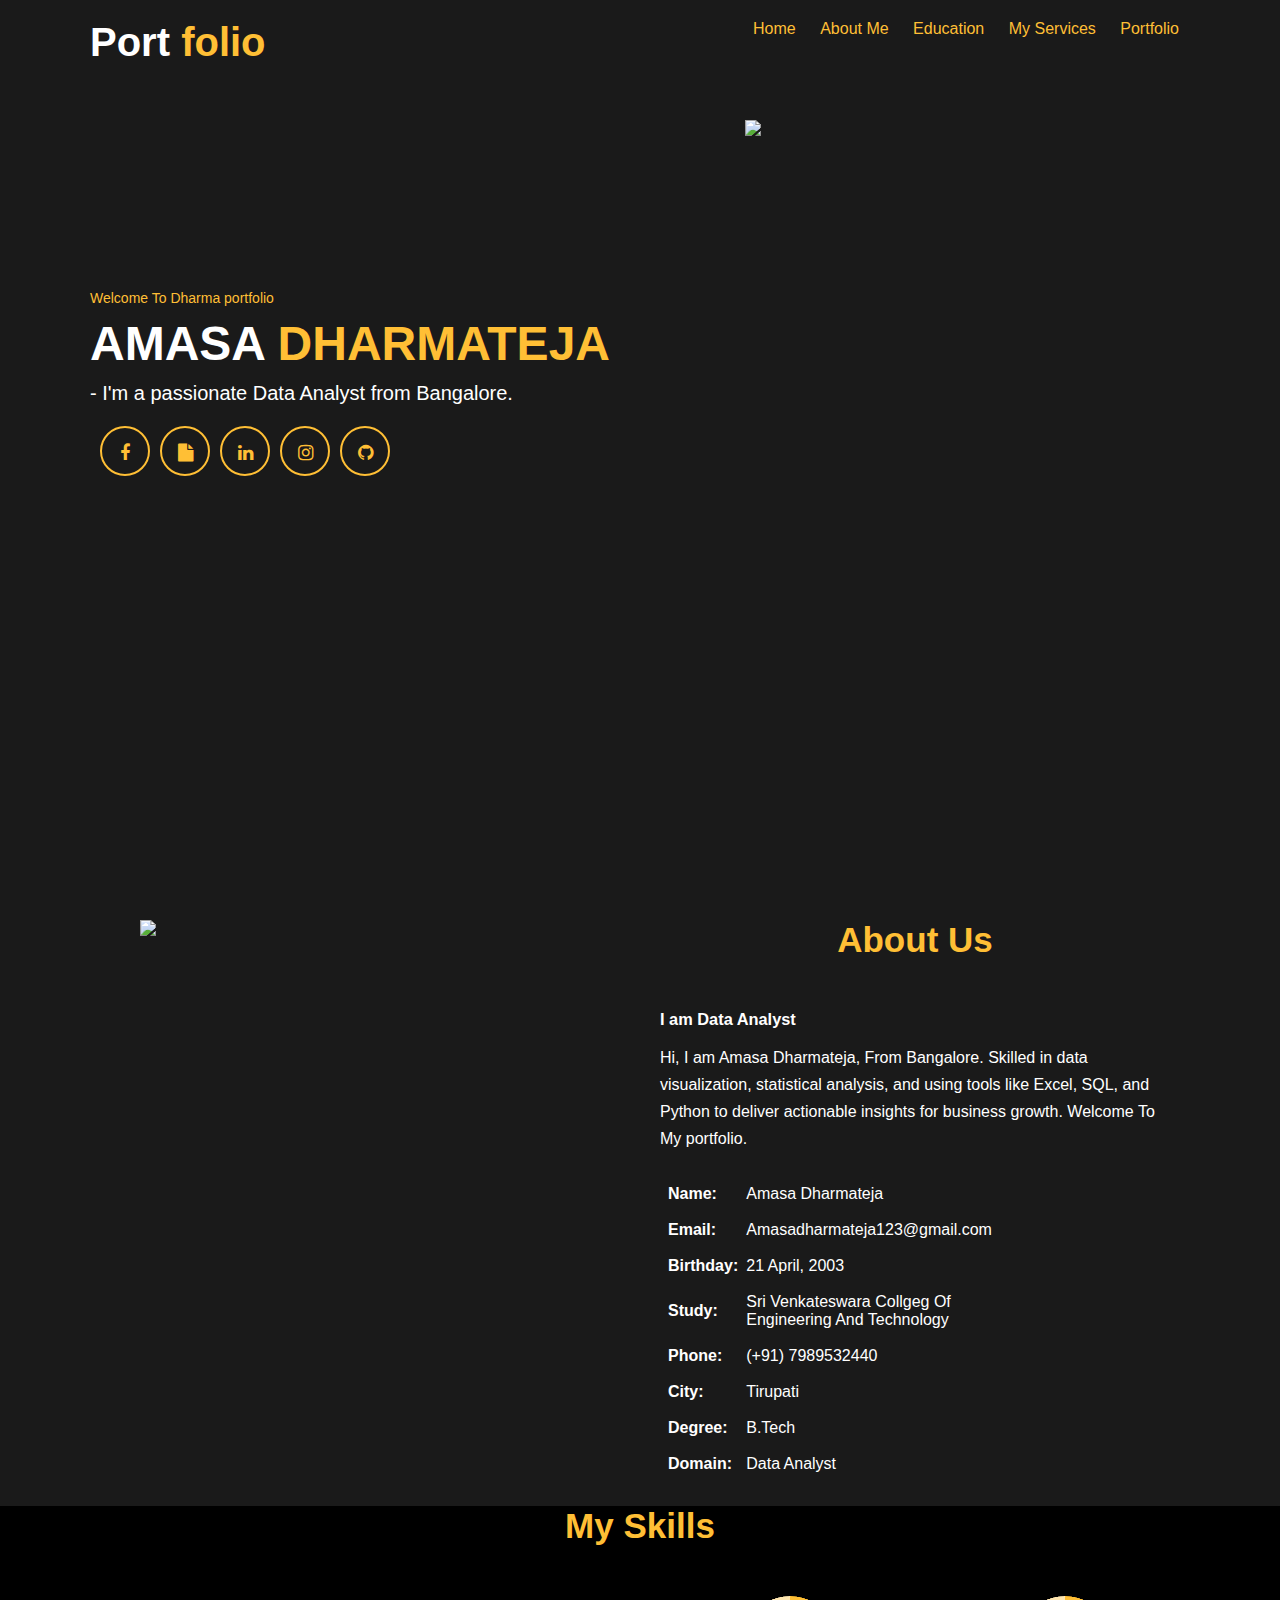
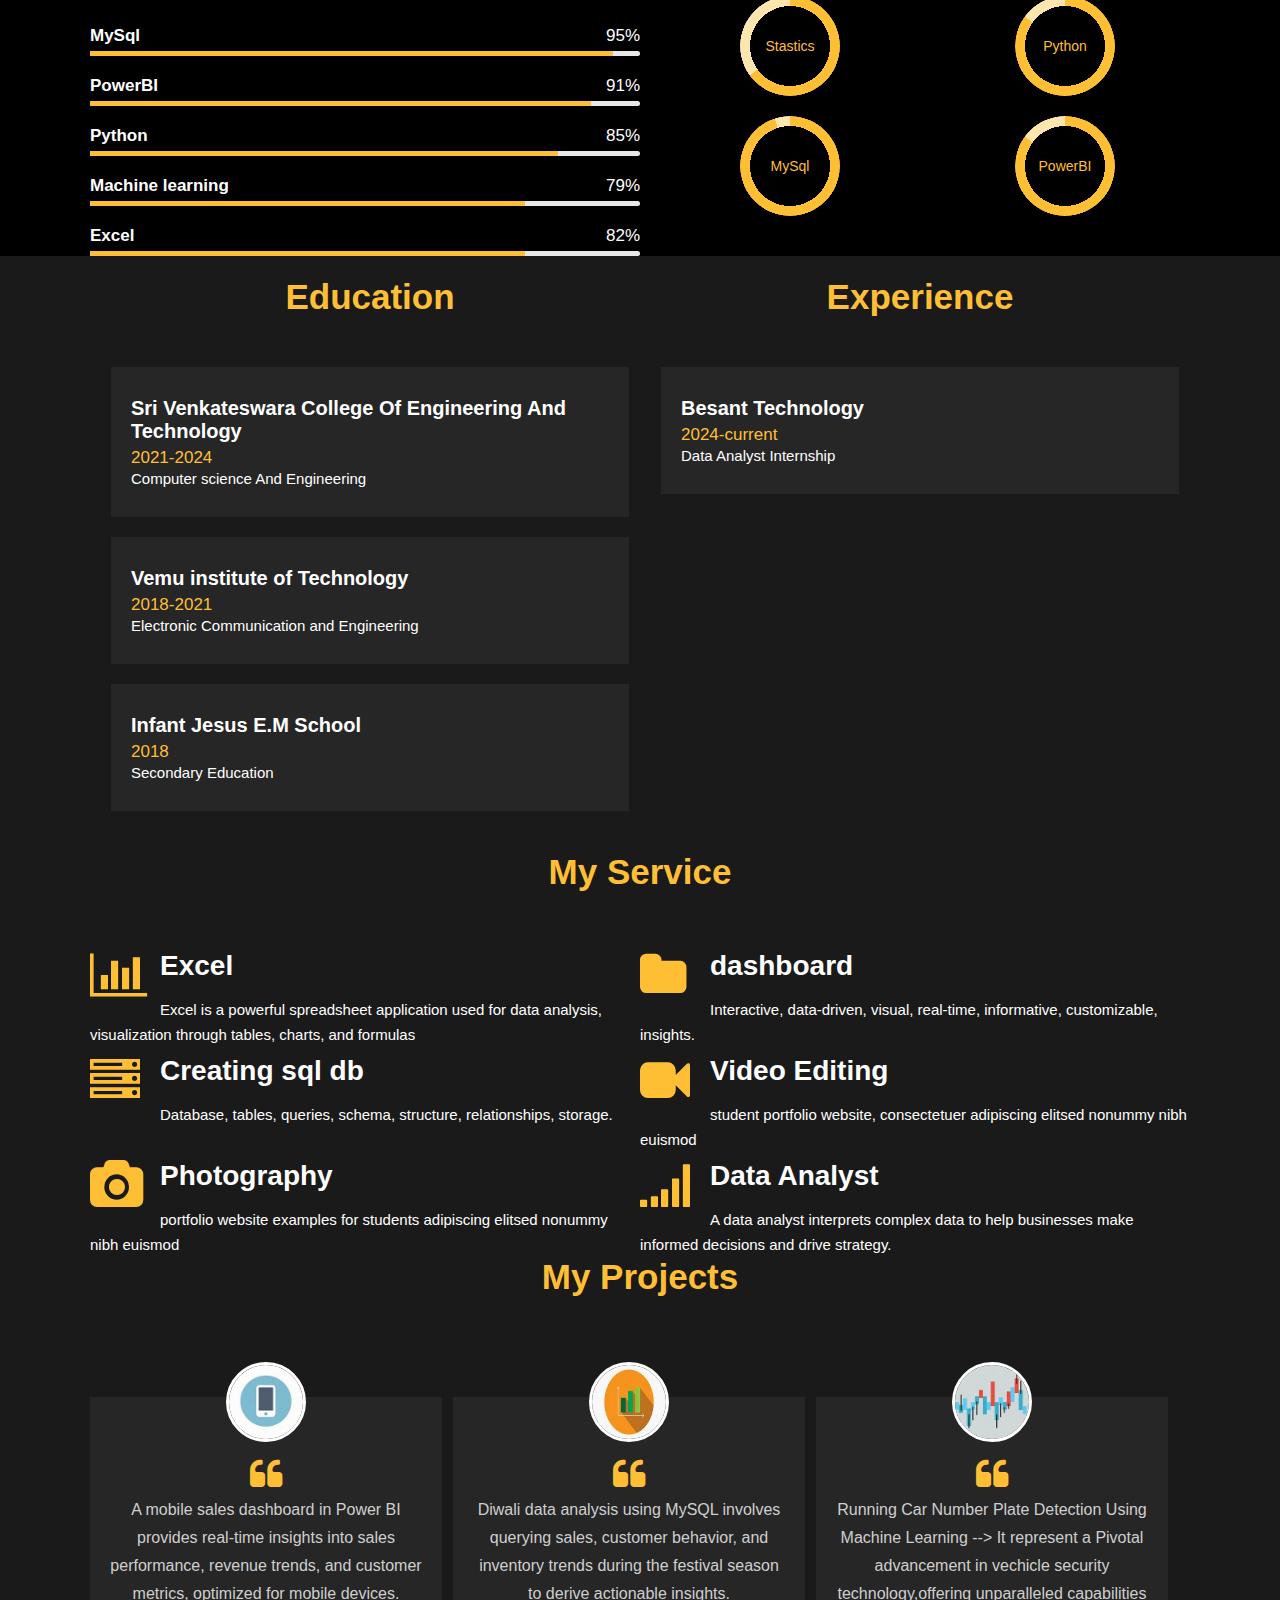
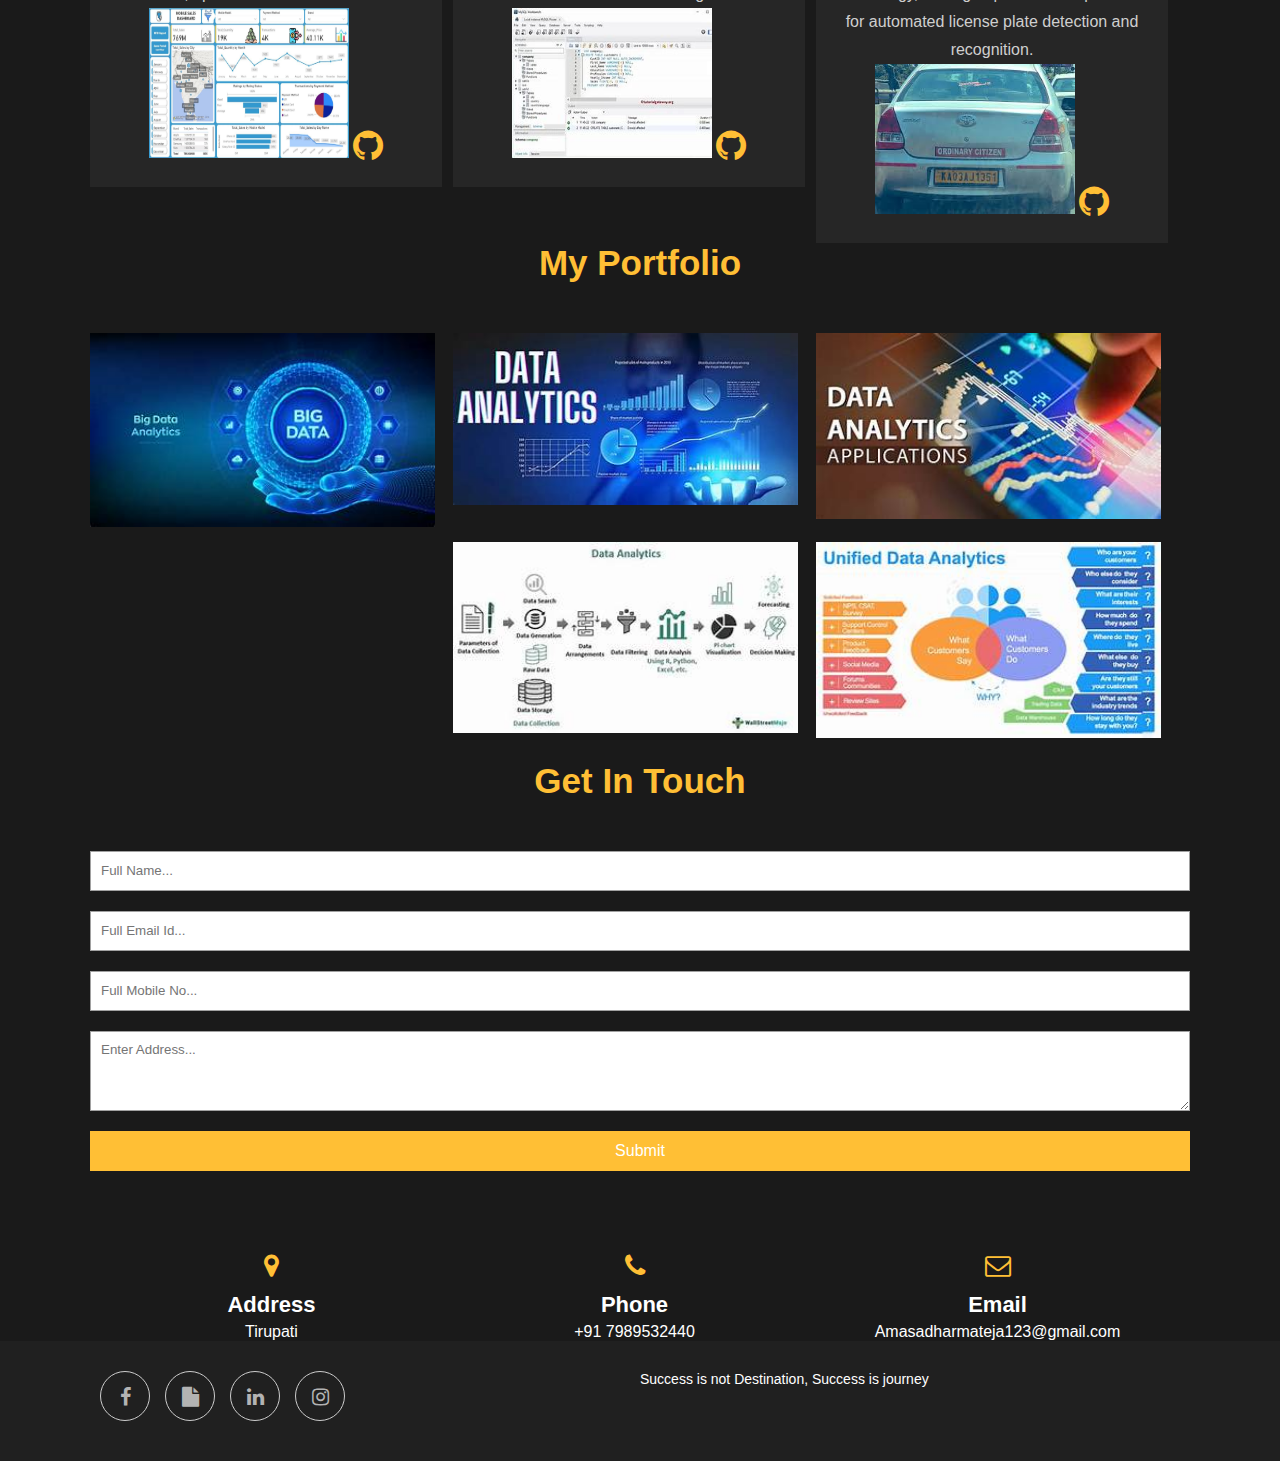
==== index.html @ 169424a3 "Update and rename newproject.html to index.html" ====
<!DOCTYPE html>
 <html>
 <head>
 <title>Amasa Dharmateja Portfolio</title>
 <meta charset="utf-8">
 <meta name="viewport" content="width=device-width, initial-scale=1">
 <link rel="stylesheet" href="https://maxcdn.bootstrapcdn.com/font-awesome/4.7.0/css/font-awesome.min.css">
 <link rel="stylesheet" href="css/style.css">
 </head>
 <body> 
  <!-----MENU SECTION------>
    <div class="main-panel">
      <div class="container">
        <div class="width-33 logo">Port <span class="span-col">folio</span>
        </div>
        <div class="width-66">
        <!-- Navigation Bar -->
<nav>
    <a href="#home">
        <span class="span-col">Home</span>
      </a>
      <a href="#about">
        <span class="span-col">About Me</span>
      </a>
      <a href="#education">
        <span class="span-col">Education</span>
      </a>
      <a href="#services">
        <span class="span-col">My Services</span>
      </a>
      <a href="#portfolio">
        <span class="span-col">Portfolio</span>
      </a>
  </nav>
        </div>
      </div>
      <!------MAIN BANNERR------>
<div class="container ">
    <div class="width-50">
      <div class="banner-section">
        <span class="span-col">Welcome To Dharma portfolio</span>
        <h1>AMASA <span class="span-col">DHARMATEJA</span>
        </h1>
        <h2>- I'm a passionate Data Analyst from Bangalore.</h2>
        <a href="https://www.facebook.com/share/19T1nu2YZK/">
          <i class="fa fa-facebook"></i>
        </a>
        <a href="https://drive.google.com/file/d/1kEaBD72XnDP6QRMPNoDMFjgONsmq3Y0k/view?usp=drive_link">
          <i class="fa fa-file"></i>
        </a>
        <a href="www.linkedin.com/in/amasa-dharmateja-2455b131a">
          <i class="fa fa-linkedin"></i>
        </a>
        <a href="https://www.instagram.com/dharma_royals_?igsh=MW50djlmZnY3Mno1ZA==">
          <i class="fa fa-instagram"></i>
        </a>
        <a href="https://github.com/Amasadharma">
          <i class="fa fa-github"></i>
        </a>
      </div>
    </div>
    <div class="width-50">
      <img src="C:\Users\amasa\OneDrive\Desktop\my details\my pic5.jpg" class="about-img">
    </div>
  </div>
  </div>
  <!------ABOUT US SECTION------>
<div id="about" class="main-section bg-lightgrey">
    <div class="container">
      <div class="width-50">
        <img src="C:\Users\amasa\OneDrive\Desktop\my details\my pic3.jpg" class="about-img">
      </div>
      <div class="width-50">
        <div class="about-us">
          <h2 class="heading-text">About Us</h2>
          <h3>I am Data Analyst</h3>
          <p>Hi, I am Amasa Dharmateja, From Bangalore. Skilled in data visualization, statistical analysis, and using tools like Excel, SQL, and Python to deliver actionable insights for business growth. Welcome To My portfolio.</p>
          <div class="width-50 mt-20">
            <table cellspacing="8" cellpadding="8">
              <tr>
                <th>Name:</th>
                <td>Amasa Dharmateja</td>
              </tr>
              <tr>
                <th>Email:</th>
                <td>Amasadharmateja123@gmail.com</td>
              </tr>
              <tr>
                <th>Birthday:</th>
                <td> 21 April, 2003</td>
              </tr>
              <tr>
                <th>Study:</th>
                <td> Sri Venkateswara Collgeg Of Engineering And Technology</td>
              </tr>
              <tr>
                <th>Phone:</th>
                <td>(+91) 7989532440</td>
              </tr>
              <tr>
                <th>City:</th>
                <td>Tirupati</td>
              </tr>
              <tr>
                <th>Degree:</th>
                <td> B.Tech</td>
              </tr>
              <tr>
                <th>Domain:</th>
                <td> Data Analyst</td>
              </tr>
            </table>
          </div>
          <div class="width-50 mt-20">
            <table cellspacing="8" cellpadding="8">
        
            </table>
          </div>
        </div>
      </div>
    </div>
  </div>
  <!------SKILL SECTION------>
<div class="main-section">
    <div class="container">
      <h2 class="heading-text">My Skills</h2>
      <div class="width-50">
        <div class="skill">
          <b>MySql</b>
          <span>95%</span>
          <div>
            <span style="width:95%"></span>
          </div>
        </div>
        <div class="skill">
          <b>PowerBI</b>
          <span>91%</span>
          <div>
            <span style="width:91%"></span>
          </div>
        </div>
        <div class="skill">
          <b>Python</b>
          <span>85%</span>
          <div>
            <span style="width:85%"></span>
          </div>
        </div>
        <div class="skill">
          <b>Machine learning</b>
          <span>79%</span>
          <div>
            <span style="width:79%"></span>
          </div>
        </div>
        <div class="skill">
            <b>Excel</b>
            <span>82%</span>
            <div>
              <span style="width:79%"></span>
            </div>
          </div>
      </div>
      <div class="width-50">
        <div class="width-50">
          <div role="progressbar" aria-valuenow="65" aria-valuemin="0" aria-valuemax="100" style="--value:65">Stastics</div>
        </div>
        <div class="width-50">
          <div role="progressbar" aria-valuenow="85" aria-valuemin="0" aria-valuemax="100" style="--value:85">Python</div>
        </div>
        <div class="width-50">
          <div role="progressbar" aria-valuenow="65" aria-valuemin="0" aria-valuemax="100" style="--value:95">MySql</div>
        </div>
        <div class="width-50">
          <div role="progressbar" aria-valuenow="85" aria-valuemin="0" aria-valuemax="100" style="--value:85">PowerBI</div>
        </div>
      </div>
    </div>
  </div>
  <!------EXPERIENCE SECTION------>
  <div id="education" class="main-section bg-lightgrey">
    <div class="container">
      <div class="edu-exp">
        <h2 class="heading-text">Education</h2>
        <div class="experience-list">
          <div class="experience-content">
            <h2>Sri Venkateswara College Of Engineering And Technology </h2>
            <h3>2021-2024</h3>
            <p>Computer science And Engineering</p>
          </div>
        </div>
        <div class="experience-list">
          <div class="experience-content">
            <h2>Vemu institute of Technology</h2>
            <h3>2018-2021</h3>
            <p>Electronic Communication and Engineering</p>
          </div>
        </div>
          <div class="experience-list">
            <div class="experience-content">
              <h2>Infant Jesus E.M School</h2>
              <h3>2018</h3>
              <p>Secondary Education</p>
            </div>
          </div>
      </div>
      <div class="edu-exp">
        <h2 class="heading-text">Experience</h2>
        <div class="experience-list">
          <div class="experience-content">
            <h2>Besant Technology</h2>
            <h3>2024-current</h3>
            <p>Data Analyst Internship</p>
          </div>
        </div>
      </div>
    </div>
  </div>
  <!------SERVICE SECTION------>
  <div id="services" class="main-section bg-lightgrey">
    <div class="container">
      <h2 class="heading-text">My Service</h2>
      <div class="width-50">
        <div class="service-list">
          <i class="fa fa-bar-chart"></i>
          <h3>Excel</h3>
          <p>Excel is a powerful spreadsheet application used for data analysis, visualization through tables, charts, and formulas</p>
        </div>
      </div>
      <div class="width-50">
        <div class="service-list">
          <i class="fa fa-folder"></i>
          <h3>dashboard</h3>
          <p>Interactive, data-driven, visual, real-time, informative, customizable, insights.</p>
        </div>
      </div>
      <div class="width-50">
        <div class="service-list">
          <i class="fa fa-server"></i>
          <h3>Creating sql db</h3>
          <p>Database, tables, queries, schema, structure, relationships, storage.</p>
        </div>
      </div>
      <div class="width-50">
        <div class="service-list">
          <i class="fa fa-video-camera"></i>
          <h3>Video Editing</h3>
          <p>student portfolio website, consectetuer adipiscing elitsed nonummy nibh euismod</p>
        </div>
      </div>
      <div class="width-50">
        <div class="service-list">
          <i class="fa fa-camera"></i>
          <h3>Photography</h3>
          <p>portfolio website examples for students adipiscing elitsed nonummy nibh euismod</p>
        </div>
      </div>
      <div class="width-50">
        <div class="service-list">
          <i class="fa fa-signal"></i>
          <h3>Data Analyst</h3>
          <p>A data analyst interprets complex data to help businesses make informed decisions and drive strategy.</p>
        </div>
      </div>
    </div>
  </div>
  <!------TESTIMONIAL SECTION------>
  <div id="project" class="main-section bg-lightgrey">
    <div class="container">
      <h2 class="heading-text">My Projects</h2>
      <div class="testimonial">
        <div class="testimonial-content">
          <div class="testimonial-img">
            <img src="test-1.jpg">
          </div>
          <i class="fa fa-quote-left"></i>
          <p> A mobile sales dashboard in Power BI provides real-time insights into sales performance, revenue trends, and customer metrics, optimized for mobile devices. </p>
          <img src="tes-1.jpg" width="200" height="150">
          <a href="https://github.com/Amasadharma/Mobile-Dashboard-by-power-BI">
            <i class="fa fa-github"></i>
          </a>
          <div class="testimonial-name">
          </div>
        </div>
      </div>
      <div class="testimonial">
        <div class="testimonial-content">
          <div class="testimonial-img">
            <img src="test-2.jpg">
          </div>
          <i class="fa fa-quote-left"></i>
          <p>Diwali data analysis using MySQL involves querying sales, customer behavior, and inventory trends during the festival season to derive actionable insights.</p>
          <img src="tesst.jpg" width="200" height="150">
          <a href="https://github.com/Amasadharma/Mobile-Dashboard-by-power-BI">
            <i class="fa fa-github"></i>
          </a>
          <div class="testimonial-name">
          </div>
        </div>
      </div>
      <div class="testimonial">
        <div class="testimonial-content">
          <div class="testimonial-img">
            <img src="test-3.jpg">
          </div>
          <i class="fa fa-quote-left"></i>
          <p> Running Car Number Plate Detection Using Machine Learning	--> It represent a Pivotal advancement in vechicle security technology,offering unparalleled capabilities for automated license plate detection and recognition. </p>
          <img src="tes-3.jpg" width="200" height="150">
          <a href="">
            <i class="fa fa-github"></i>
          </a>
          <div class="testimonial-name">
          </div>
        </div>
      </div>
    </div>
  </div>
  <!------PORTFOLIO SECTION------>
  <div id="portfolio" class="main-section bg-lightgrey">
    <div class="container">
      <h2 class="heading-text">My Portfolio</h2>
      <div class="gallery">
        <div class="width-33">
          <img src="gal-1.jpg">
        </div>
        <div class="width-33">
          <img src="gal-2.jpg">
        </div>
        <div class="width-33">
          <img src="gal-3.jpg">
        </div>
        <div class="width-33">
          <img src="gal-4.jpg">
        </div>
        <div class="width-33">
          <img src="gal-5.jpg">
        </div>
      </div>
    </div>
  </div>
  <!-------------CONTACT US SECTION----------------------->
  <div class="main-section contact bg-lightgrey">
    <div class="container">
      <h2 class="heading-text">Get In Touch</h2>
      <div class="width-100">
        <form>
          <input type="text" placeholder="Full Name...">
          <input type="text" placeholder="Full Email Id...">
          <input type="text" placeholder="Full Mobile No...">
          <textarea placeholder="Enter Address..."></textarea>
          <button type="submit">Submit</button>
        </form>
      </div>
      <div class="width-33">
        <h3>
          <i class="fa fa-map-marker"></i>
        </h3>
        <h4>Address</h4>
        <p>Tirupati</p>
      </div>
      <div class="width-33">
        <h3>
          <i class="fa fa-phone"></i>
        </h3>
        <h4>Phone</h4>
        <p>+91 7989532440</p>
      </div>
      <div class="width-33">
        <h3>
          <i class="fa fa-envelope-o"></i>
        </h3>
        <h4>Email</h4>
        <p>Amasadharmateja123@gmail.com</p>
      </div>
    </div>
  </div>
  <!------FOOTER SECTION------>
<div class="footer">
    <div class="container">
      <div class="footer-sect social-icon width-50">
        <a href="https://www.facebook.com/share/19T1nu2YZK/">
          <i class="fa fa-facebook"></i>
        </a>
        <a href="https://drive.google.com/file/d/1kEaBD72XnDP6QRMPNoDMFjgONsmq3Y0k/view?usp=drive_link">
          <i class="fa fa-file"></i>
        </a>
        <a href="www.linkedin.com/in/amasa-dharmateja-2455b131a">
          <i class="fa fa-linkedin"></i>
        </a>
        <a href="https://www.instagram.com/dharma_royals_?igsh=MW50djlmZnY3Mno1ZA==">
          <i class="fa fa-instagram"></i>
        </a>
      </div>
        <div class="content">
          <!-- Your portfolio content goes here -->
        </div>
      
        <div class="thank-you">
          <p>Success is not Destination, Success is journey</p>
        </div>
    </div>
  </div>
---- css/style.css ----
/**COMMON CSS SECTION**/
* {
	box-sizing: border-box;
	margin: 0;
	padding: 0;
	-outline: 0;
	font-family:Roboto, sans-serif, arial;
}
html, body 
	{
	font-size: 14px;
	font-weight: 400;
	background: #000000;
	color: #fff;
}
.container {
	width: 1100px;
	margin: 0px auto;
	display: table;
}
.width-33 {
	width: 33%;
	float: left;
}
.width-66 {
	width: 66%;
	float: left;
}
/**MENU SECTION**/
.main-panel {
	width: 100%;
	float: left;
	padding-top: 20px;
	padding-bottom: 50px;
	height: 100vh;
}

.logo {
	font-size: 40px;
	font-weight: 600;
}

.span-col {
	color: #ffbf35;
}

nav {
	float: right;
}

nav a {
	text-decoration: none;
	font-size: 16px;
	font-weight: 500;
	margin-left: 20px;
	color: white;
}
/**Main BANNER**/
.width-50 {
	float: left;
	width: 50%;
}
.banner-section {
	width: 100%;
	float: left;
	margin-top: 25vh;
}
.banner-section h1 {
	font-size: 48px;
	margin-top: 10px;
	font-weight: bolder;
}
.banner-section h2 {
	font-size: 20px;
	line-height: 25px;
	margin-top: 10px;
	font-weight: 400;
}
.banner-section a {
	float: left;
	text-decoration: none;
	font-size: 18px;
	margin-top: 20px;
	border-radius: 50%;
	text-align: center;
	border: 2px solid #ffbf35;
	color: #ffbf35;
	margin-left: 10px;
	height: 50px;
	width: 50px;
	line-height: 50px;
}
/**Main BANNER IMAGE**/
.main-panel img {
	margin-top: 10%;
	width: 100%;
	margin-left: 10%;
}
/ABOUT US SECTION/
.main-section {
	width: 100%;
	float: left;
	padding: 110px 0px 110px 0px;
}
.width-100 {
	width: 100%;
	float: left;
}
.mt-20 {
	margin-top: 20px;
}
.heading-text {
	width: 100%;
	float: left;
	font-size: 35px;
	text-align: center;
	margin-bottom: 50px;
	color: #ffbf35;
}
.about-img {
	width: 100%;
	padding: 0px 50px;
	margin-top: 20px;
}
.about-us {
	width: 100%;
	float: left;
	padding: 20px;
}
.about-us p {
	font-size: 16px;
	margin-top: 15px;
	line-height: 27px;
}
table {
	width: 100%;
}
table th,
table td {
	font-size: 16px;
	text-align: left;
	padding: 5px 0px;
}
/**SKILL SECTION**/
.skill {
	margin-top: 30px;
	font-size: 17px;
}

.skill span {
	float: right;
}

.skill div {
	width: 100%;
	float: left;
	margin-top: 5px;
	background: #e7e7e7;
	border-radius: 10px;
}

.skill div span {
	background: #ffbf35;
	height: 5px;
	float: left;
}

div[role="progressbar"] {
	color: #ffbf35;
	margin-left: 100px;
	margin-bottom: 20px;
	width: 100px;
	;
	height: 100px;
	;
	border-radius: 50%;

	place-items: center;
	display: grid;

	--pgPercentage: var(--value);
	background: radial-gradient(closest-side, black 80%, transparent 0 99.9%, black 0),
		conic-gradient(#ffbf35 calc(var(--pgPercentage) * 1%), #ffe6af 0);

}
/**EXPERIENCE SECTION**/
.bg-lightgrey {
	background-color: #1a1a1a;
}
.edu-exp {
	padding: 10px 0px;
	width: 48%;
	margin: 1%;
	float: left;
	padding-left: 10px;
}
.experience-list {
	width: 100%;
	float: left;
	padding: 30px 10px;
	background: #262626;
	margin-bottom: 20px;
}
.experience-content {
	width: 100%;
	float: left;
	margin-left: 10px;
}
.experience-content h2 {

	font-weight: 600;
	margin-bottom: 5px;
	font-size: 20px;
}
.experience-content h3 {
	color: #ffbf35;
	font-weight: 500;
	margin-bottom: 2px;
	font-size: 17px;
}
.experience-content p {
	font-size: 15px;
}
/SERVICE SECTION/
.service-list {
	padding: 40px;
	margin-top: 35px;
	background: #262626;
	border-radius: 15px;
	width: 94%;
	float: left;
}

.service-list i {
	font-size: 50px;
	color: #ffbf35;
	width: 70px;
	float: left;
}

.service-list h3 {
	font-size: 28px;
	margin-top: 8px;
	margin-bottom: 15px;
}

.service-list p {
	font-size: 15px;
	line-height: 25px;
}
/**TESTIMONIAL SECTION**/
.testimonial {
	width: 32%;
	float: left;
	margin-right: 1%;
	margin-top: 50px;
}

.testimonial-content {
	background: #262626;
	color: #cfcfcf;
	width: 100%;
	float: left;
	padding: 0px 20px 20px 20px;
	font-size: 16px;
	line-height: 28px;
	position: relative;
	text-align: center
}

.testimonial i {
	color: #ffbf35;
	font-size: 35px;
	margin-top: 60px;
}

.testimonial-img {
	width: 100%;
	float: left;
	text-align: center;
	position: absolute;
	left: 0px;
	top: -35px;
}

.testimonial-img img {
	width: 80px;
	height: 80px;
	border: 3px solid white;
	border-radius: 50%;
}

.testimonial-name {
	width: 100%;
	float: left;
}

.testimonial-name h5 {
	color: #ffbf35;
	font-size: 20px;
	margin-top: 10px;
}

.testimonial-name p {
	font-size: 16px;
}
/PORTFOLIO SECTION/
.gallery {
	width: 100%;
	float: left;
	margin-top: 30px;
}
.gallery img {
	height: auto;
	width: 95%;
	margin-bottom: 20px;
}
/CONTACT US SECTION/
.contact form {
	width: 66%;
	margin: 0px auto;
}
.contact input,
textarea {
	width: 100%;
	float: left;
	margin-bottom: 20px;
	height: 40px;
	padding: 10px;
	border: 1px solid #a1a1a1;
}
.contact textarea {
	height: 80px;
}
.contact button {
	width: 100%;
	float: left;
	margin-bottom: 20px;
	height: 40px;
	padding: 10px;
	background: #ffbf35;
	color: #fff;
	border: none;
	font-size: 16px;
}
.contact h3 {
	font-size: 26px;
	text-align: center;
	margin-top: 60px;
	color: #ffbf35;
}
.contact h4 {
	font-size: 22px;
	text-align: center;
	margin-top: 10px;
}
.contact p {
	text-align: center;
	font-size: 16px;
	margin-top: 5px;
}
/**FOOTER SECTION**/
.footer {
	background-color: #202020;
	padding: 30px 0px 40px 0px;
	width: 100%;
	float: left;
}
.footer-sect {
	color: #b3b3b3;
}
.footer-sect a {
	color: #b3b3b3;
	margin-left: 10px;
	text-decoration: none;
	font-size: 18px;
	text-align: center;
}
.social-icon a i {
	width: 50px;
	height: 50px;
	border: 1px solid #cdcdcd;
	line-height: 50px;
	font-size: 20px;
	border-radius: 50%;
}
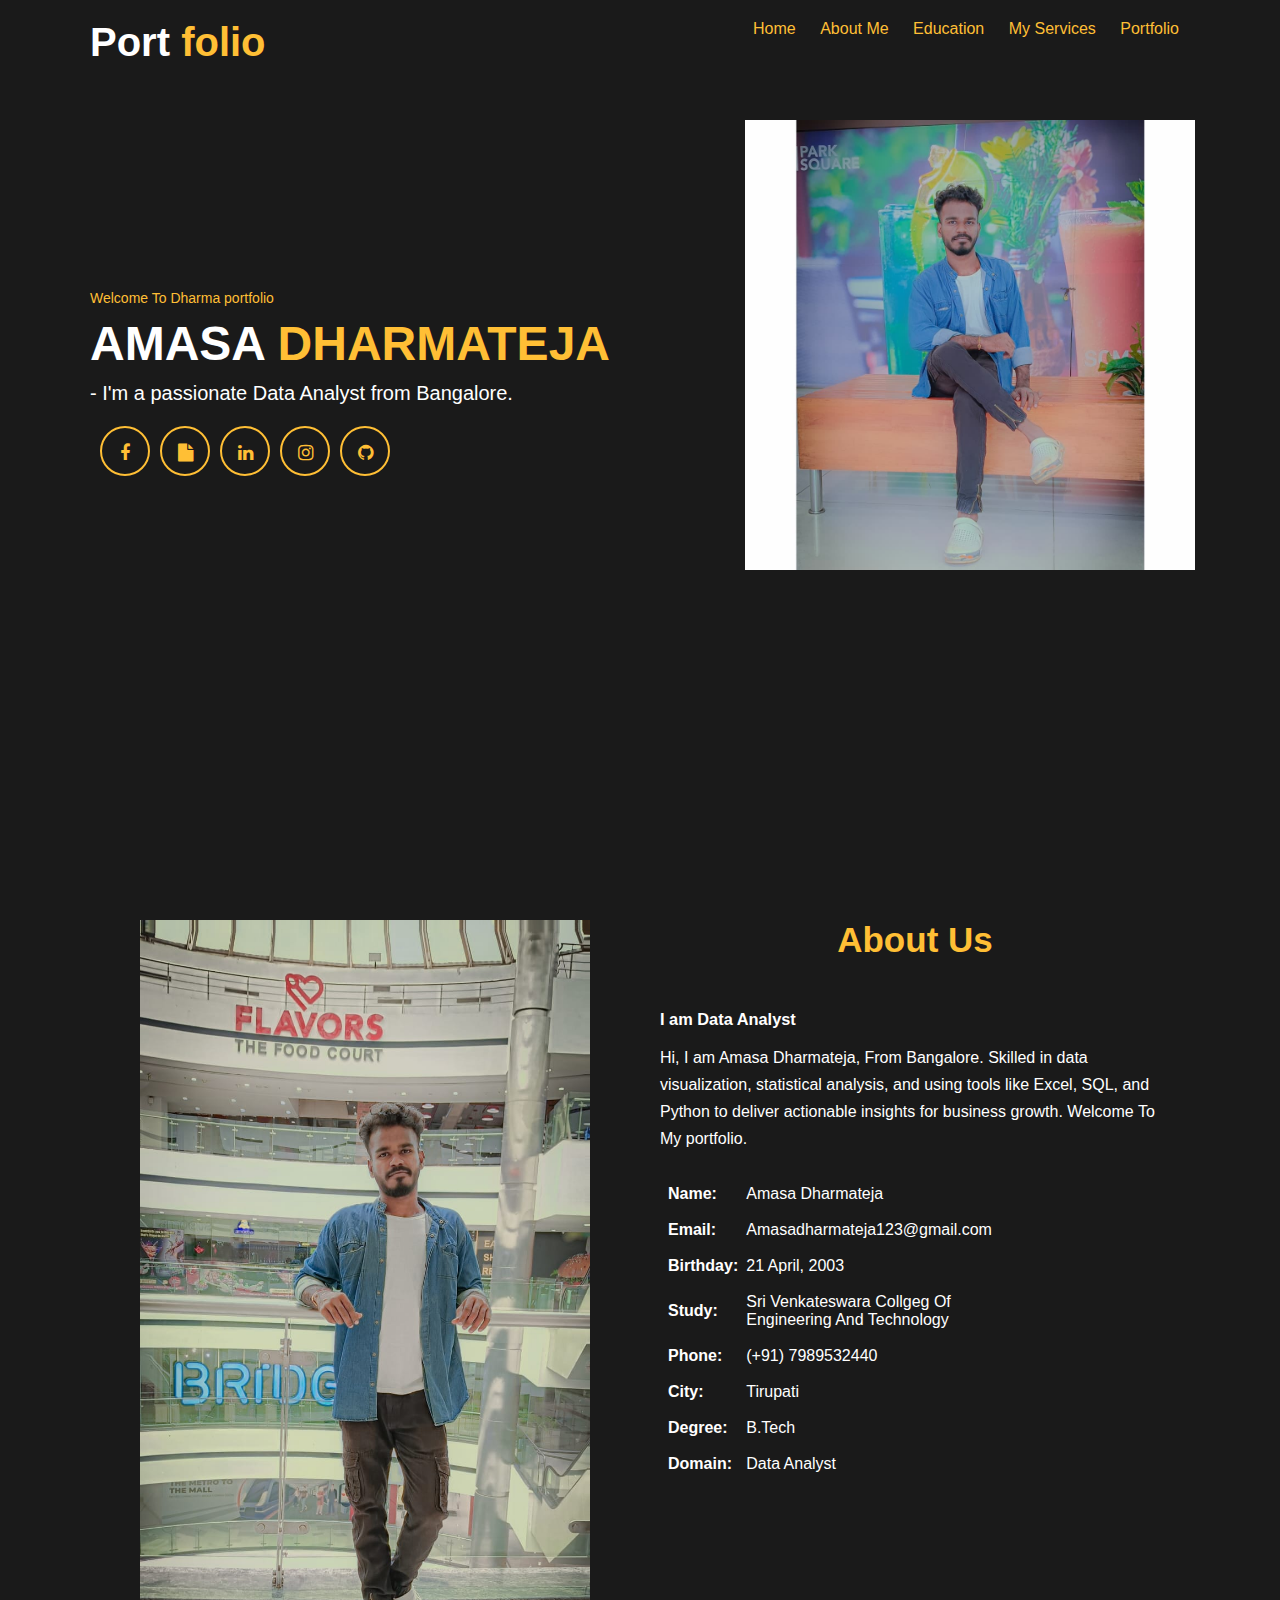
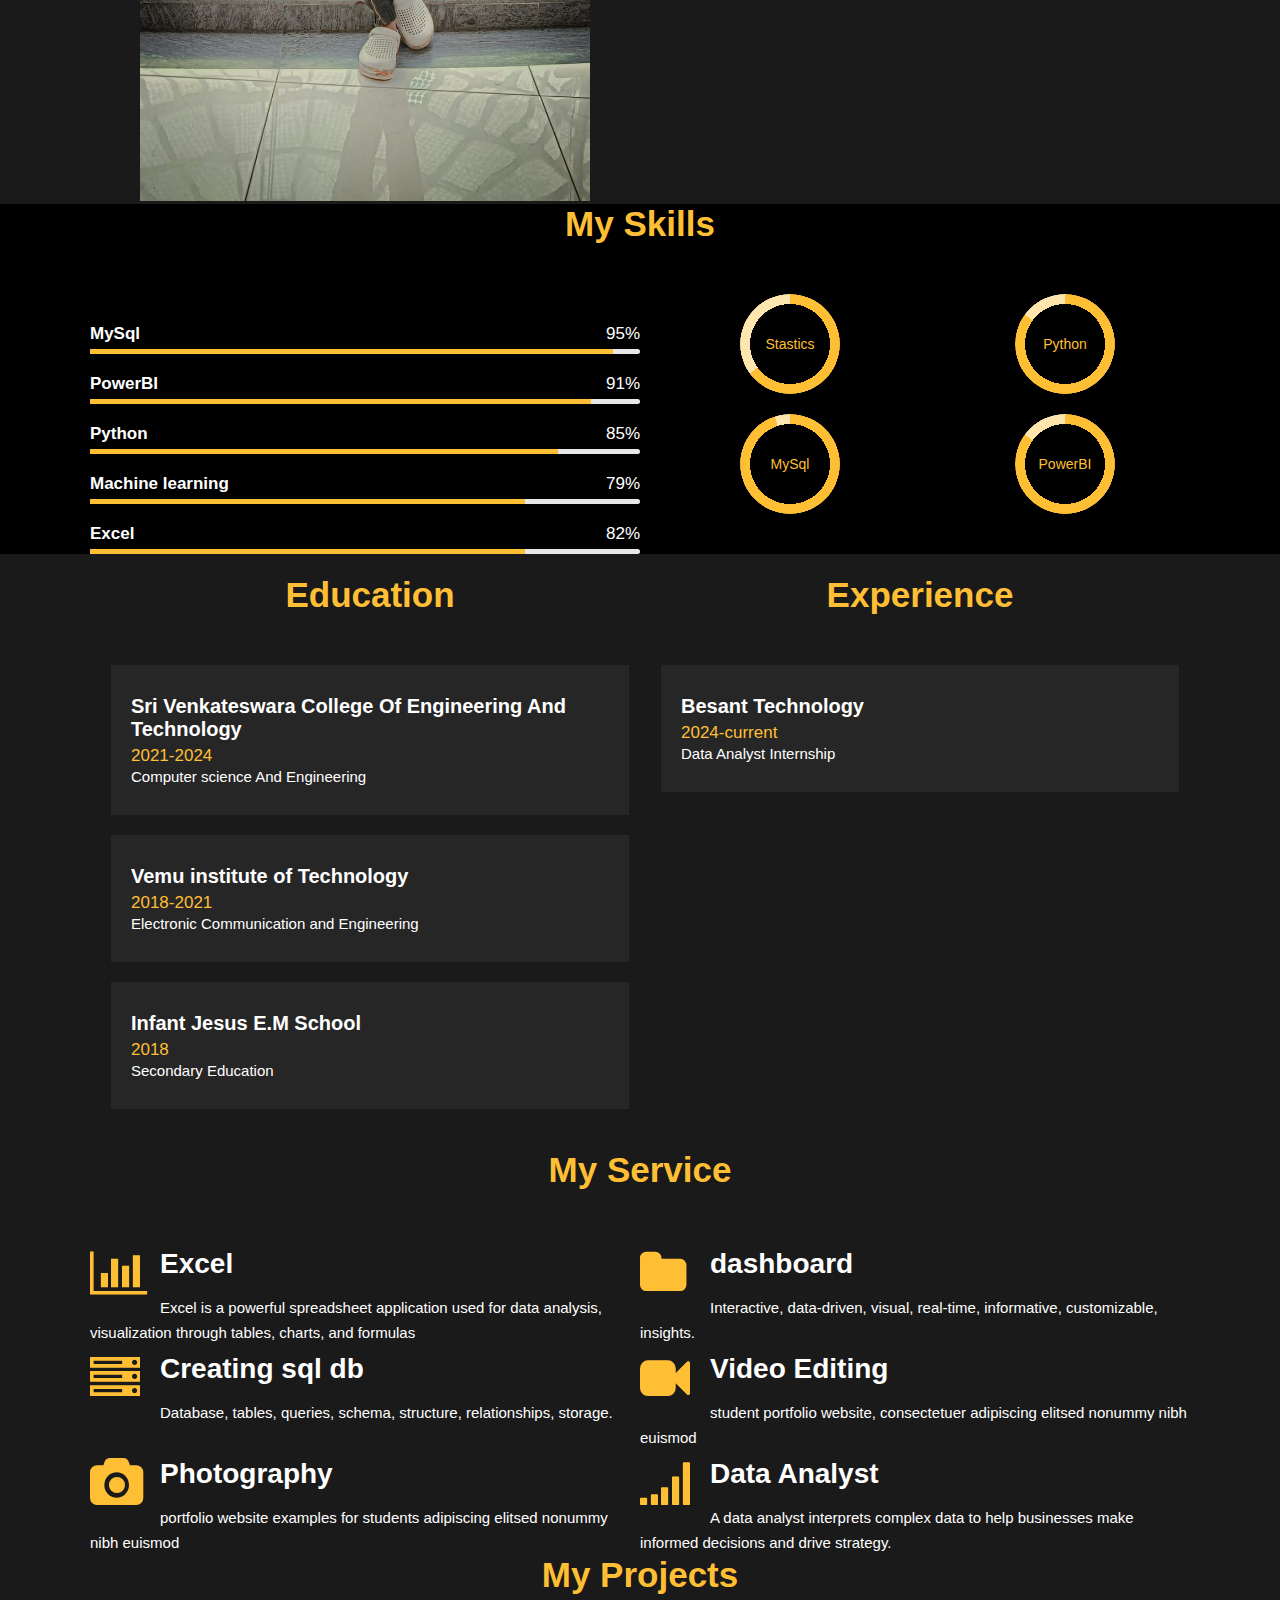
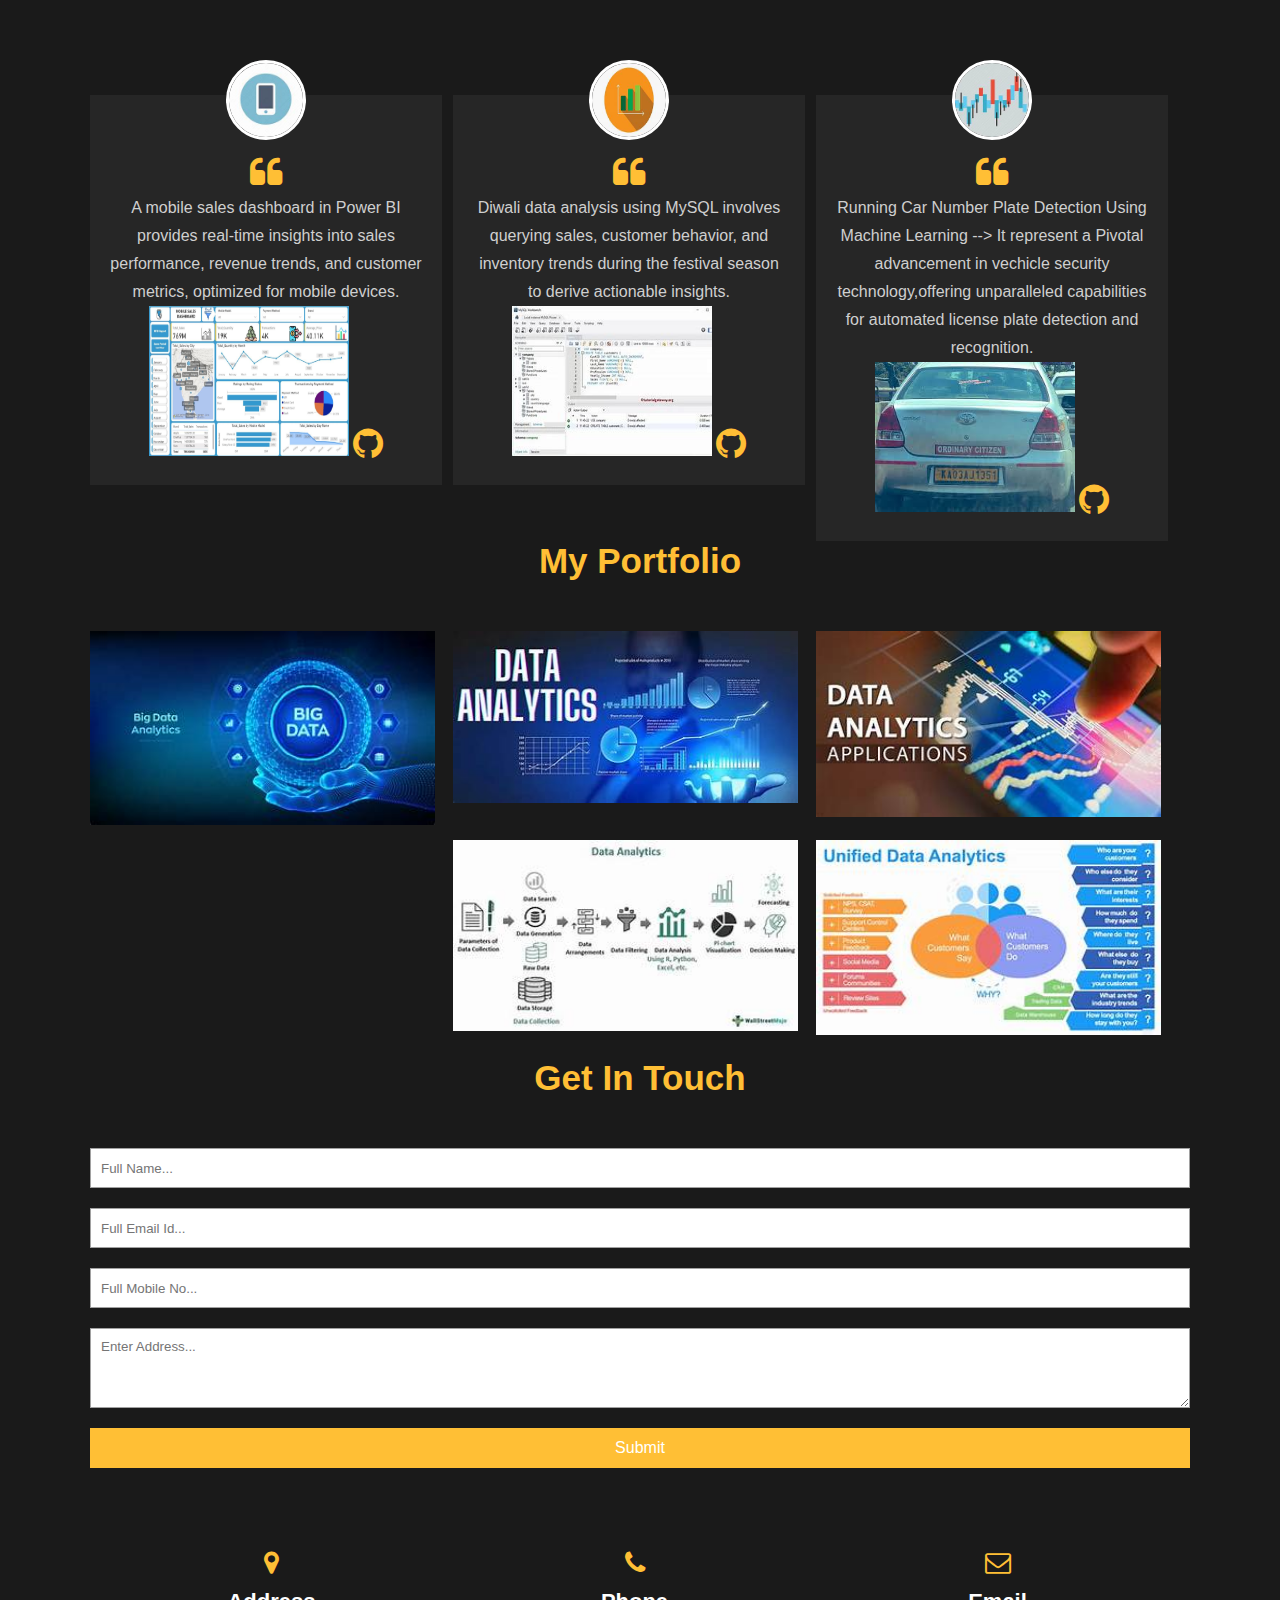
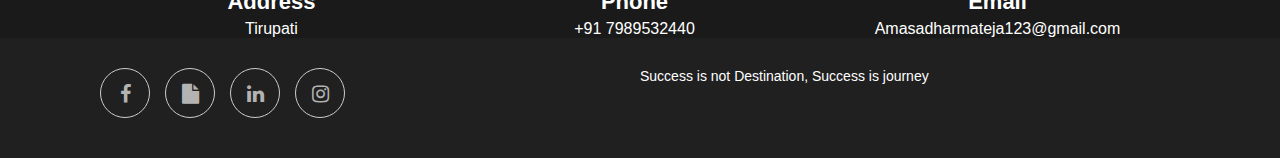
==== commit f5a1b9cb: "Update index.html" ====
--- a/index.html
+++ b/index.html
@@ -60,7 +60,7 @@
       </div>
     </div>
     <div class="width-50">
-      <img src="C:\Users\amasa\OneDrive\Desktop\my details\my pic5.jpg" class="about-img">
+      <img src="my pic5.jpg" class="about-img">
     </div>
   </div>
   </div>
@@ -68,7 +68,7 @@
 <div id="about" class="main-section bg-lightgrey">
     <div class="container">
       <div class="width-50">
-        <img src="C:\Users\amasa\OneDrive\Desktop\my details\my pic3.jpg" class="about-img">
+        <img src="my pic3.jpg" class="about-img">
       </div>
       <div class="width-50">
         <div class="about-us">
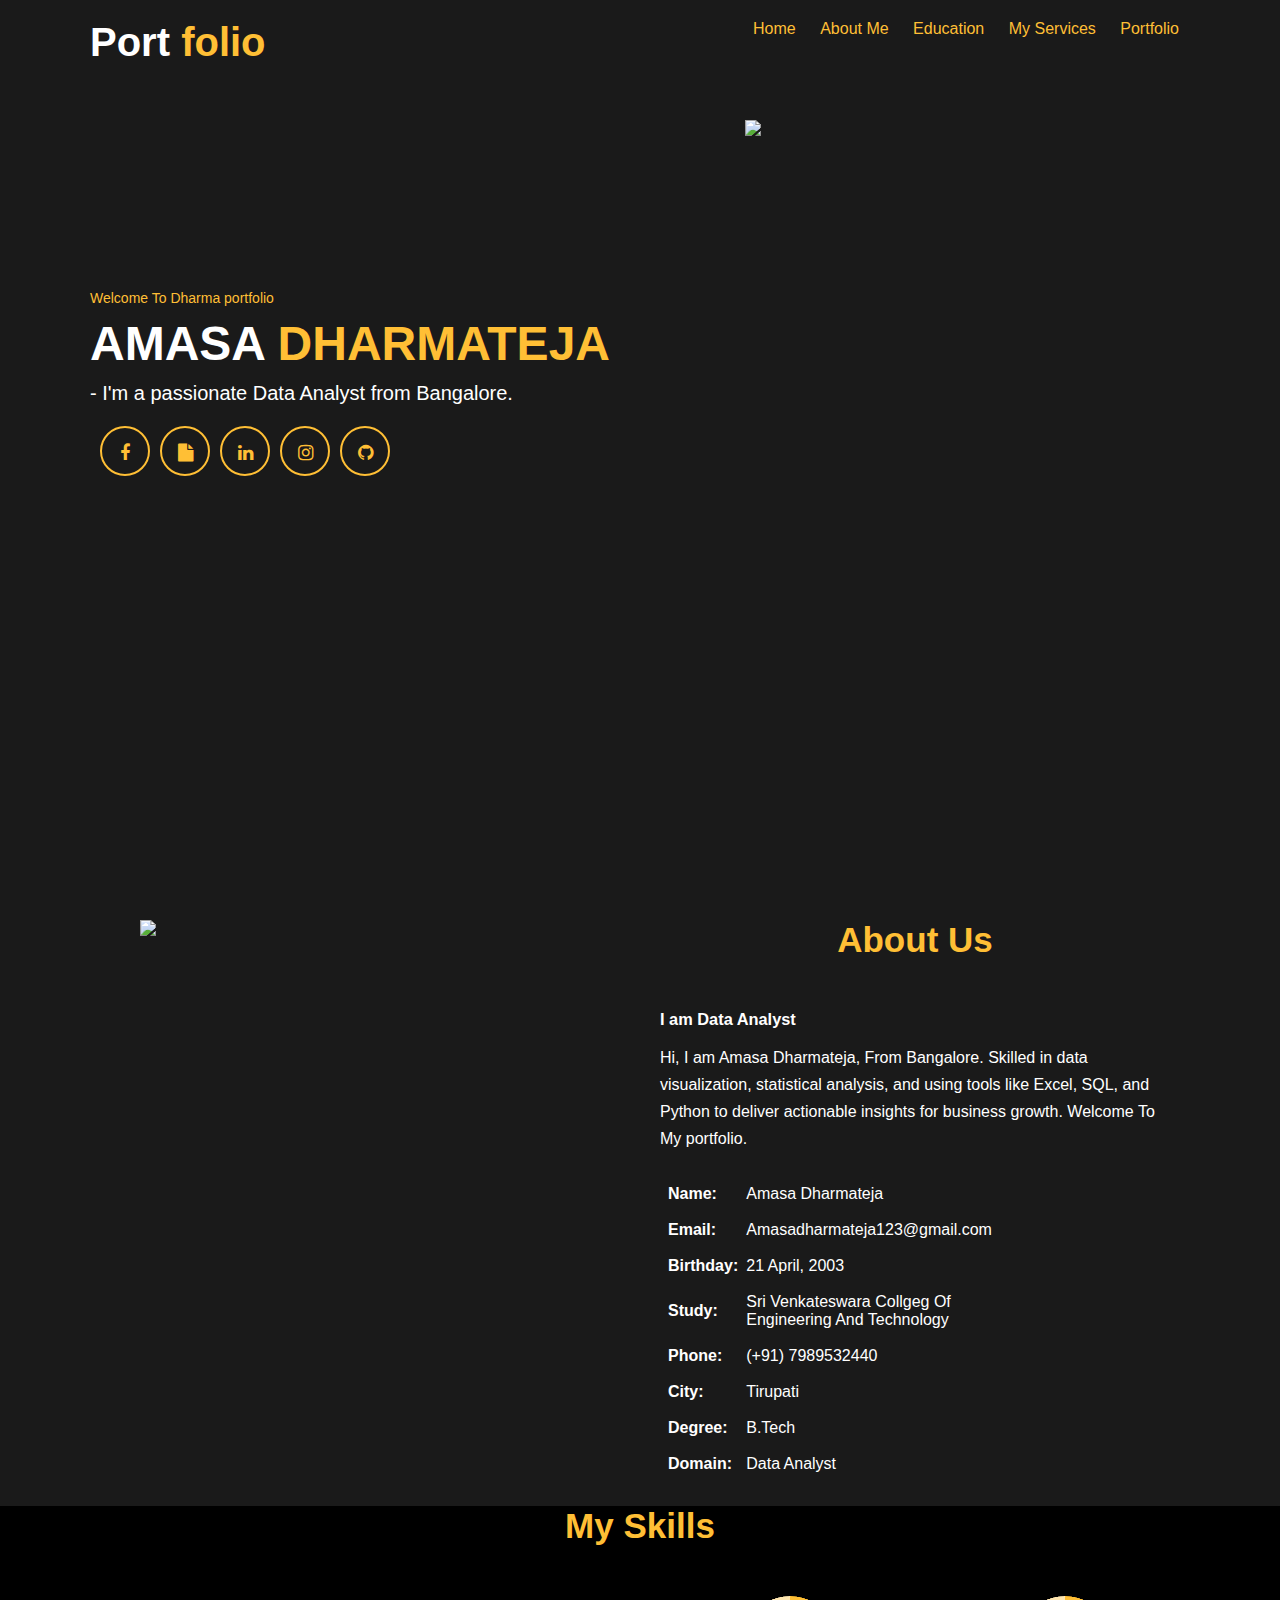
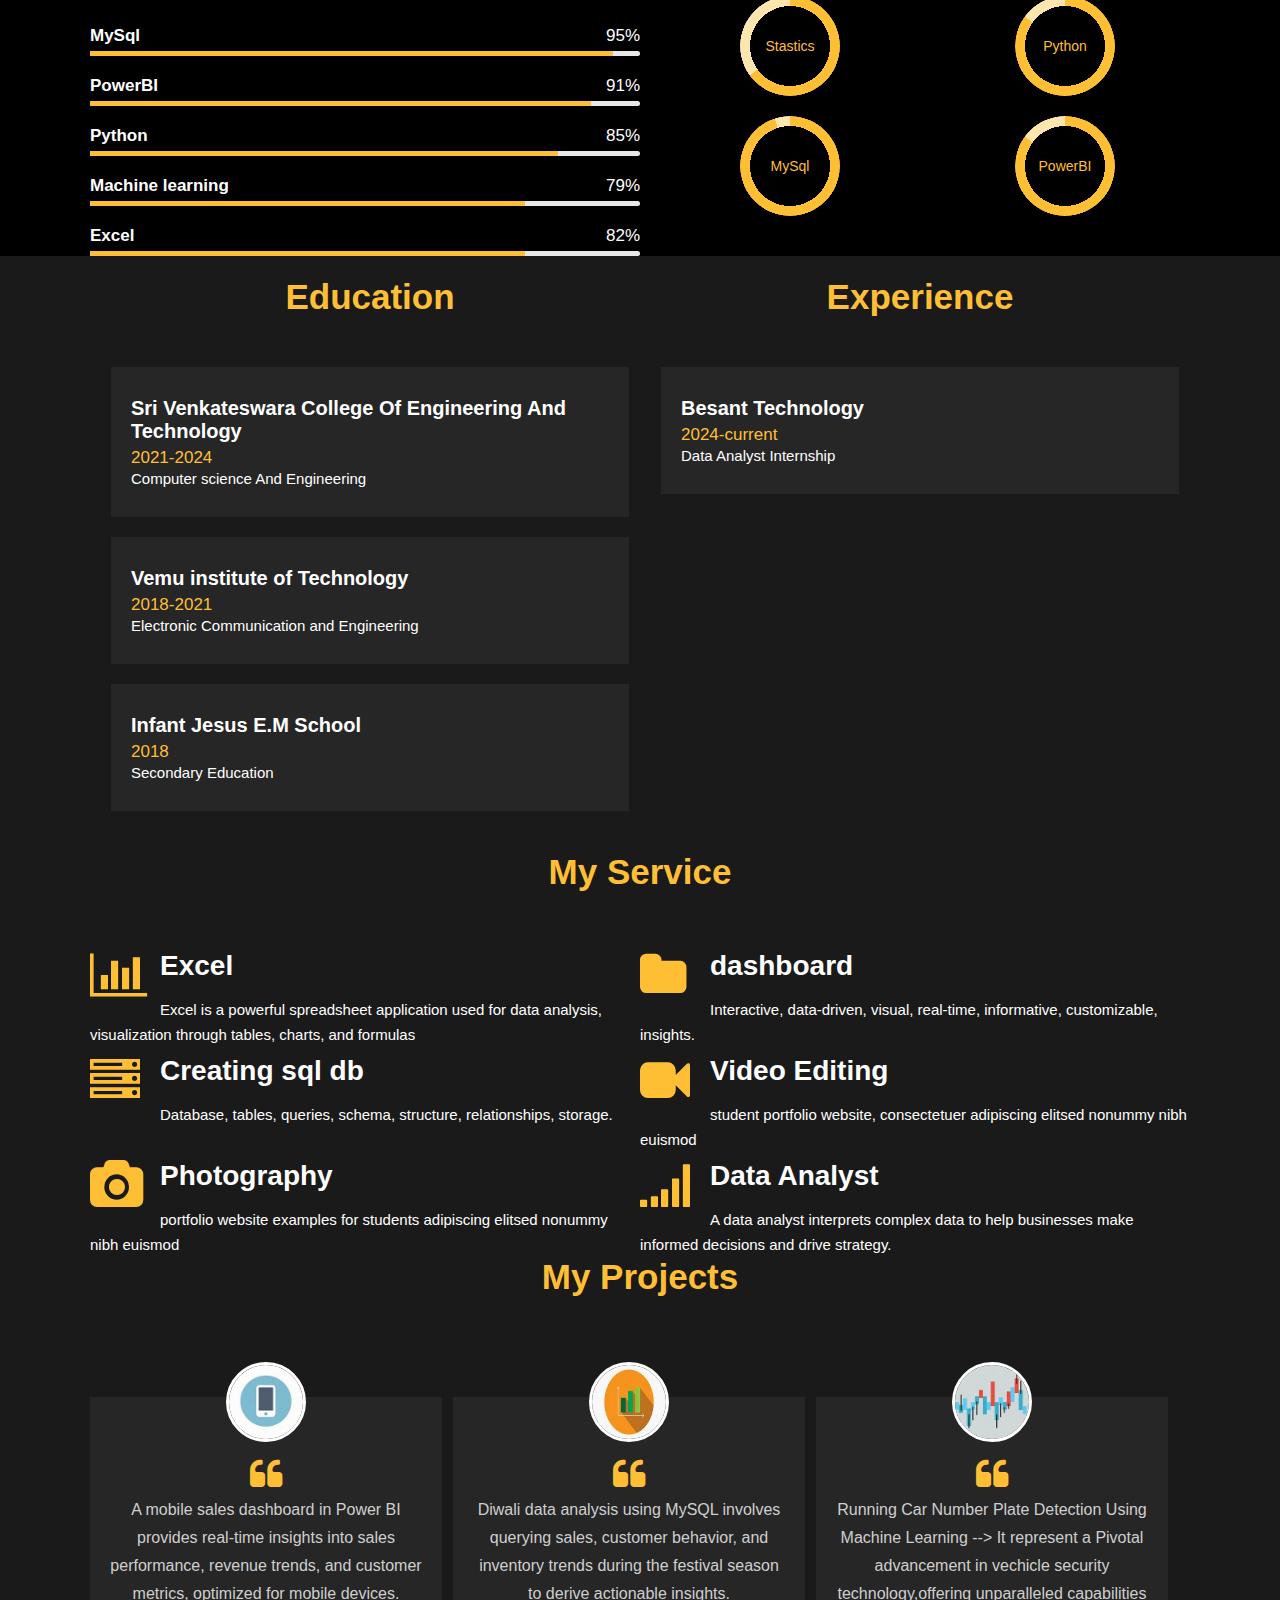
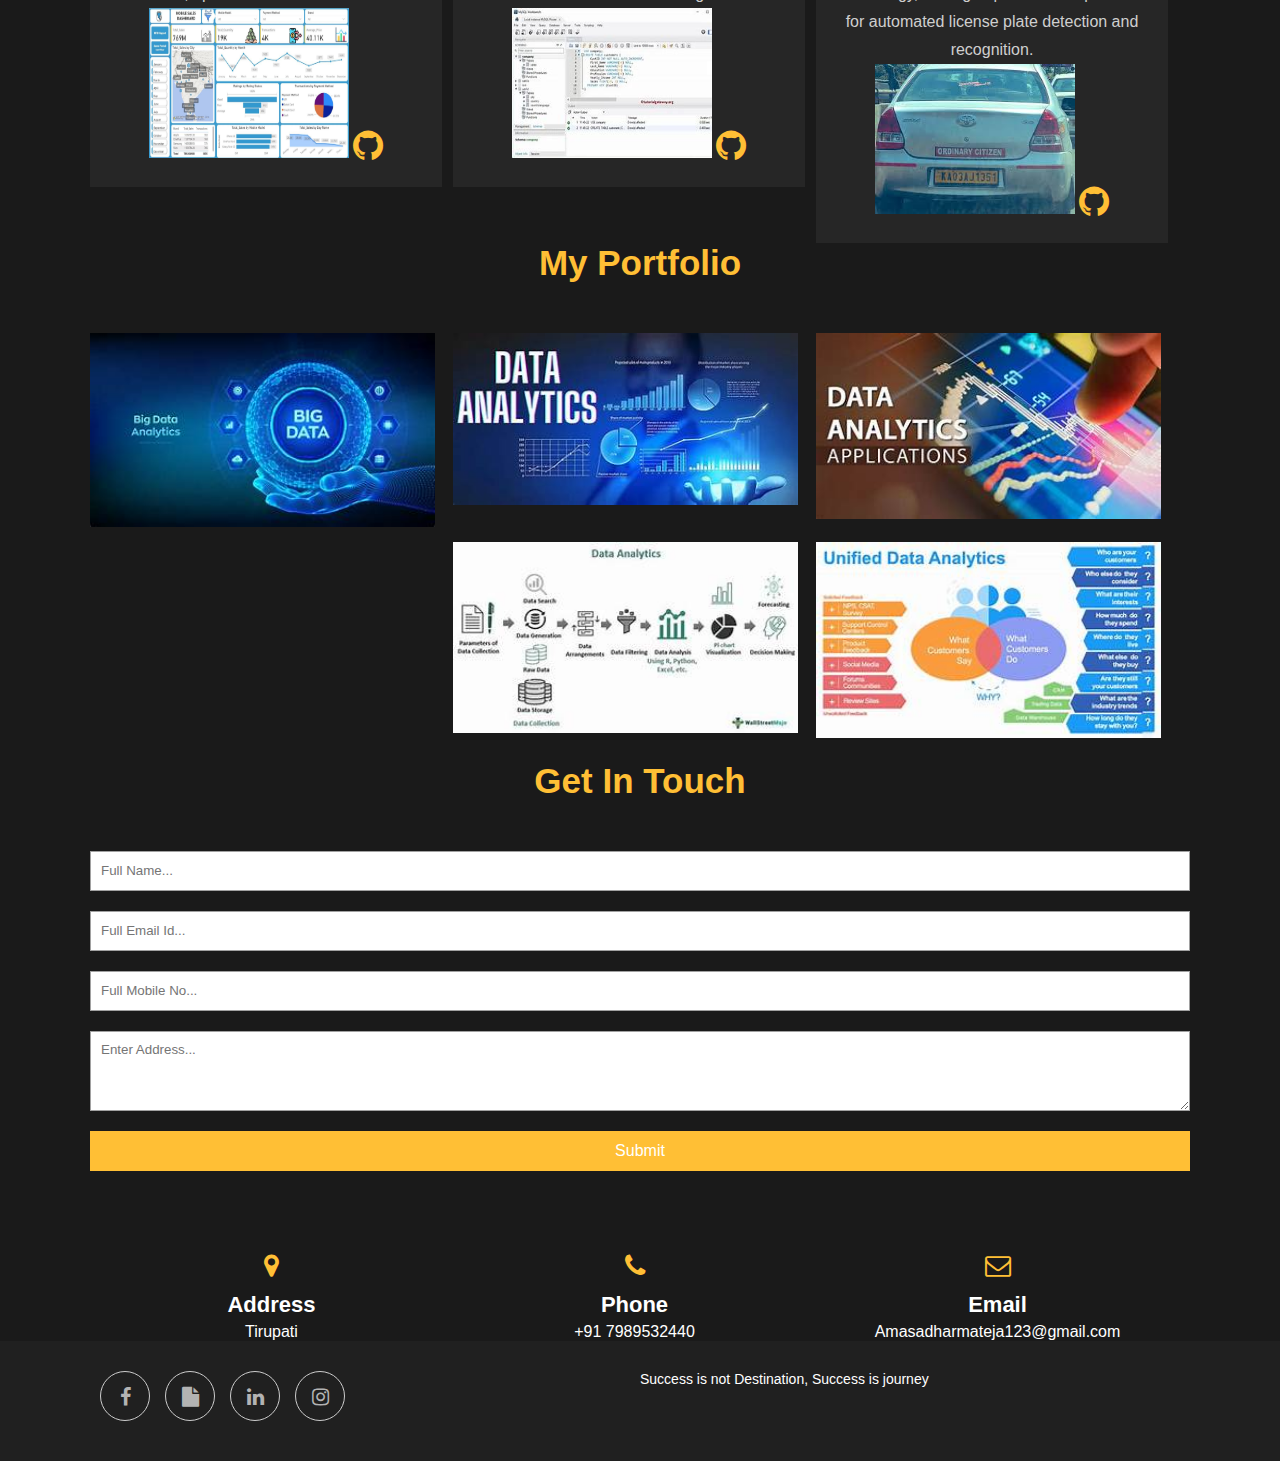
==== commit a5fff715: "Update index.html" ====
--- a/index.html
+++ b/index.html
@@ -60,7 +60,7 @@
       </div>
     </div>
     <div class="width-50">
-      <img src="my pic5.jpg" class="about-img">
+      <img src="mypic5.jpg" class="about-img">
     </div>
   </div>
   </div>
@@ -68,7 +68,7 @@
 <div id="about" class="main-section bg-lightgrey">
     <div class="container">
       <div class="width-50">
-        <img src="my pic3.jpg" class="about-img">
+        <img src="mypic3.jpg" class="about-img">
       </div>
       <div class="width-50">
         <div class="about-us">
